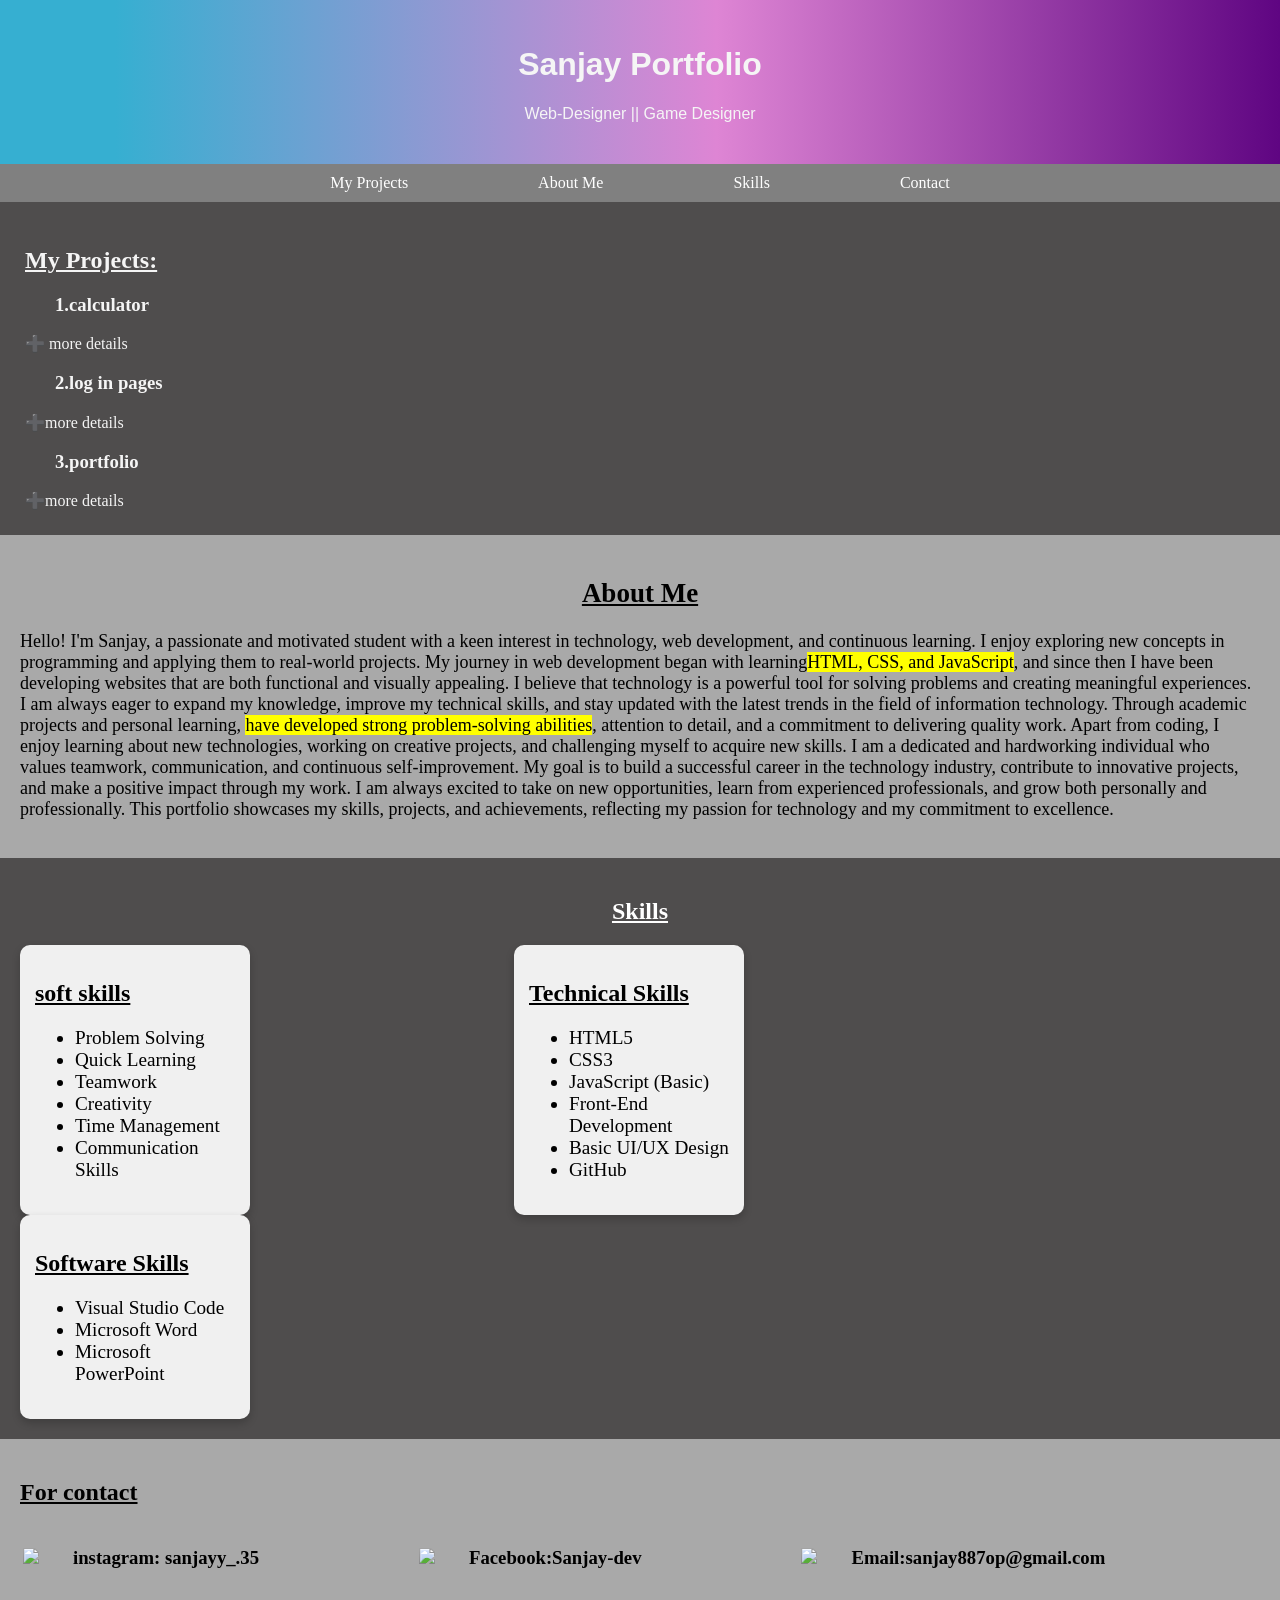
==== index.html @ cb27c4a3 "Rename portfolio.html to index.html" ====
<!DOCTYPE html>
<head>
    <title>Portfolio</title>
    <link rel="stylesheet" href="portfolio.css">
</head>
<body>
    <header>
        <h1>Sanjay Portfolio</h1>
        <p>Web-Designer || Game Designer</p>
    </header>
    <nav>
        <a href="#myprojects">My Projects</a>
        <a href="#aboutme">About Me</a>
        <a href="#skills">Skills</a>
        <a href="#contact">Contact</a>
    </nav> 
    <main> <section id = "myproject">
        <h2>My Projects:</h2>
        <h3>1.calculator</h3>
        <details>
            <summary>   more details</summary>
            <p class="para">
               <mark> "Developed a responsive Calculator Website using HTML, CSS, and JavaScript. The application performs basic arithmetic operations with a user-friendly interface, real-time calculations, and responsive design for different screen sizes."</mark>
            </p>
        </details>    
        <h3>2.log in pages</h3>
        <details>
            <summary>more details</summary>
            <P class="para"><mark>a responsive Login Page Website using HTML, CSS, and JavaScript. The project includes user authentication, form validation, password visibility toggle, and a modern user-friendly interface optimized for both desktop and mobile devices.</mark></P>
        </details>
        <h3>3.portfolio</h3>
        <details>
            <summary>more details</summary>
            <p class="para">
                <mark> designed and developed a personal portfolio website using HTML, CSS, and JavaScript to showcase my skills, projects, education, and contact information through a responsive and user-friendly interface.</mark>
            </p>
        </details>
    </section>
    </main>
    <section id="aboutme">
        <center><h2>About Me</h2></center>
        <p>Hello! I'm Sanjay, a passionate and motivated student with a keen interest in technology, web development, and continuous learning. I enjoy exploring new concepts in programming and applying them to real-world projects. My journey in web development began with learning<mark>HTML, CSS, and JavaScript</mark>, and since then I have been developing websites that are both functional and visually appealing.

I believe that technology is a powerful tool for solving problems and creating meaningful experiences. I am always eager to expand my knowledge, improve my technical skills, and stay updated with the latest trends in the field of information technology. Through academic projects and personal learning, <mark> have developed strong problem-solving abilities</mark>, attention to detail, and a commitment to delivering quality work.

Apart from coding, I enjoy learning about new technologies, working on creative projects, and challenging myself to acquire new skills. I am a dedicated and hardworking individual who values teamwork, communication, and continuous self-improvement. My goal is to build a successful career in the technology industry, contribute to innovative projects, and make a positive impact through my work.

I am always excited to take on new opportunities, learn from experienced professionals, and grow both personally and professionally. This portfolio showcases my skills, projects, and achievements, reflecting my passion for technology and my commitment to excellence.</p>

    </section>
    <section id="skills">
        <center><h2>Skills</h2></center>
        <div class="box">
            <h2>soft skills</h2>
            <ul class="soft">
                <li>Problem Solving</li>
                <li>Quick Learning</li>
                <li>Teamwork</li>
                <li>Creativity</li>
                <li>Time Management</li>
                <li>Communication Skills</li>
            </ul>
        </div>
        <div class="box" >
            <h2>Technical Skills</h2>
            <ul class="soft">
                <li>HTML5</li>
                <li>CSS3 </li>
                <li>JavaScript (Basic)</li>
                <li>Front-End Development</li>
                <li>Basic UI/UX Design</li>
                <li>GitHub </li>
            </ul>
        </div>
        <div class="box" >
            <h2>Software  Skills</h2>
            <ul class="soft">
                <li>Visual Studio Code</li>
                <li>Microsoft Word</li>
                <li>Microsoft PowerPoint</li>
            </ul>
        </div>
    </section>
    <section id="contact">
        <h2>For contact</h2>
        <div class="con">
            <table>
                <tr>
                    <td><img src="instagram.png"></td><td><h3> instagram: sanjayy_.35</h3></td>
                </tr>
            </table>
        </div>
        <div class="con">
            <table>
                <tr>
                    <td><img src="facebook.png"></td><td><h3> Facebook:Sanjay-dev</h3></td>
                </tr>
            </table>
        </div>
        <div class="con">
            <table>
                <tr>
                    <td><img src="email.png"></td><td><h3> Email:sanjay887op@gmail.com</h3></td>
                </tr>
            </table>        
        </div>

    </section>
</body>
---- portfolio.css ----
header{
    background: rgba(54,175,209,1);
background: -moz-linear-gradient(left, rgba(54,175,209,1) 6%, rgba(54,175,209,1) 9%, rgba(222,133,212,1) 56%, rgba(95,5,130,1) 100%);
background: -webkit-gradient(left top, right top, color-stop(6%, rgba(54,175,209,1)), color-stop(9%, rgba(54,175,209,1)), color-stop(56%, rgba(222,133,212,1)), color-stop(100%, rgba(95,5,130,1)));
background: -webkit-linear-gradient(left, rgba(54,175,209,1) 6%, rgba(54,175,209,1) 9%, rgba(222,133,212,1) 56%, rgba(95,5,130,1) 100%);
background: -o-linear-gradient(left, rgba(54,175,209,1) 6%, rgba(54,175,209,1) 9%, rgba(222,133,212,1) 56%, rgba(95,5,130,1) 100%);
background: -ms-linear-gradient(left, rgba(54,175,209,1) 6%, rgba(54,175,209,1) 9%, rgba(222,133,212,1) 56%, rgba(95,5,130,1) 100%);
background: linear-gradient(to right, rgba(54,175,209,1) 6%, rgba(54,175,209,1) 9%, rgba(222,133,212,1) 56%, rgba(95,5,130,1) 100%);
filter: progid:DXImageTransform.Microsoft.gradient( startColorstr='#36afd1', endColorstr='#5f0582', GradientType=1 );
    padding: 25px;
    text-align: center;
    color: whitesmoke;
    font-family: Arial, Helvetica, sans-serif;
}
body{
    margin: 0;

}
nav {
    background-color:gray;
    text-align: center;
    padding: 10px;
}

nav a{
    color: white;
    text-decoration: none;
    margin-left: 5%;
    margin-right: 5%;
}
#myproject{
    background-color: rgb(79, 77, 77);
    color: whitesmoke;
    padding: 25px;
}
h2{
    text-decoration: underline;
}
details summary::marker{
    content: "➕";
}
details[open] summary::marker{
    content: "➖";
}
.para{
    padding-left: 40px;
}
#aboutme{
    background-color: darkgray;
    padding: 20px;
    font-family: fantasy;
    font-size: large;
}
#skills{
    background-color: rgb(79, 77, 77);
    padding: 20px;
    color: white;
}
.box{
    width: 200px;
    padding: 15px;
    border-radius: 10px;
    background-color: #f0f0f0;
    box-shadow: 0 4px 8px rgba(0,0,0,0.2);
    color: black;
}
.box1{
    width: 200px;
    padding: 15px;
    border-radius: 10px;
    background-color: #f0f0f0;
    box-shadow: 0 4px 8px rgba(0,0,0,0.2);
    color: black;
    
}
.box{
    display: inline-block;
    vertical-align: text-top;
    margin-right: 260px;
}
.soft{
    font-size: larger;
}
#contact{
    background-color: darkgray;
    padding: 20px;
}
.con{
    display: inline-block;
    vertical-align: text-top;
    margin-right: 150px;

}
h3{
    padding-left: 30px;
}
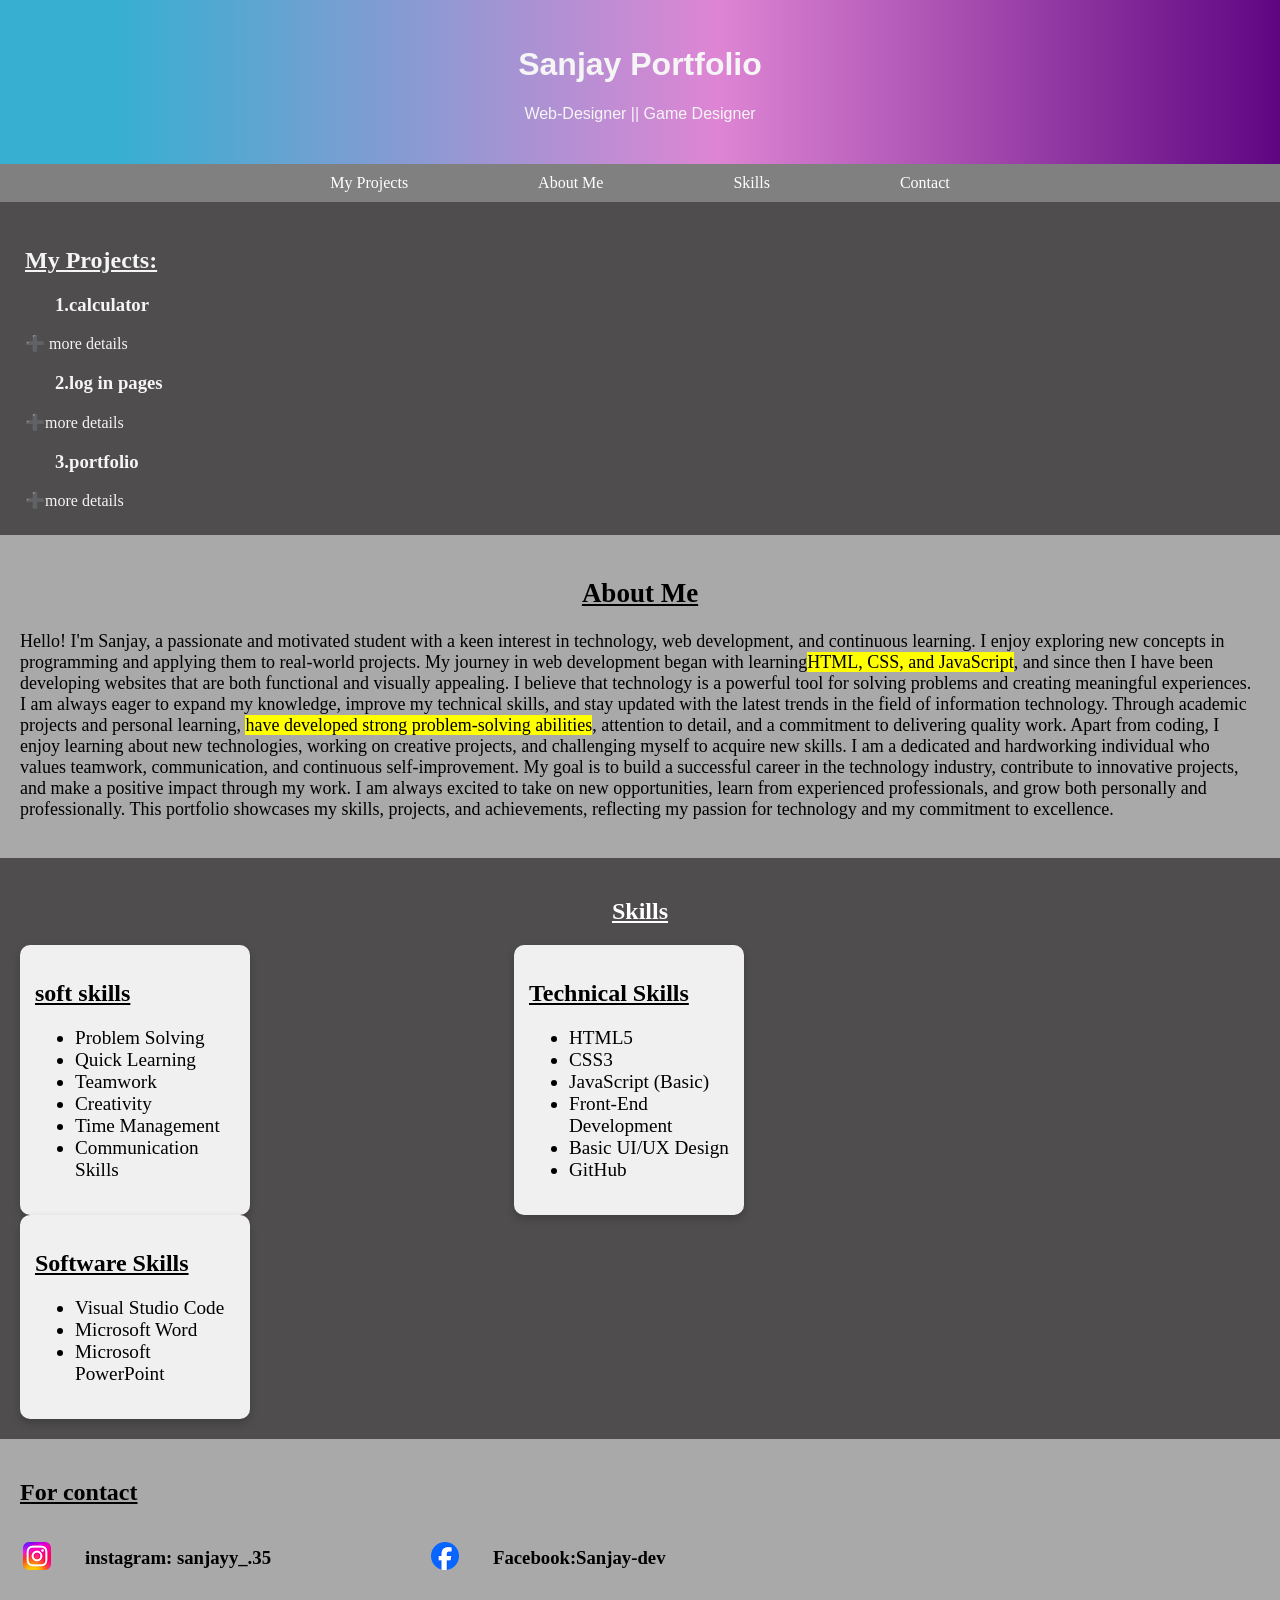
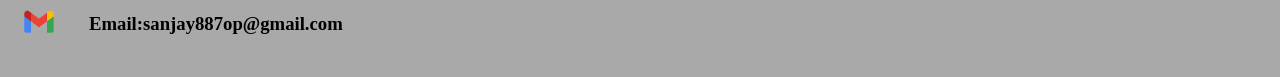
==== commit 18099cda: "Update index.html" ====
--- a/index.html
+++ b/index.html
@@ -1,7 +1,9 @@
 <!DOCTYPE html>
 <head>
+    <meta charset="UTF-8">
+    <meta name="viewport" content="width=device-width, initial-scale=1.0">
     <title>Portfolio</title>
-    <link rel="stylesheet" href="portfolio.css">
+    <link rel="stylesheet" href="style.css">
 </head>
 <body>
     <header>
--- a/style.css
+++ b/style.css
@@ -0,0 +1,96 @@
+header{
+    background: rgba(54,175,209,1);
+background: -moz-linear-gradient(left, rgba(54,175,209,1) 6%, rgba(54,175,209,1) 9%, rgba(222,133,212,1) 56%, rgba(95,5,130,1) 100%);
+background: -webkit-gradient(left top, right top, color-stop(6%, rgba(54,175,209,1)), color-stop(9%, rgba(54,175,209,1)), color-stop(56%, rgba(222,133,212,1)), color-stop(100%, rgba(95,5,130,1)));
+background: -webkit-linear-gradient(left, rgba(54,175,209,1) 6%, rgba(54,175,209,1) 9%, rgba(222,133,212,1) 56%, rgba(95,5,130,1) 100%);
+background: -o-linear-gradient(left, rgba(54,175,209,1) 6%, rgba(54,175,209,1) 9%, rgba(222,133,212,1) 56%, rgba(95,5,130,1) 100%);
+background: -ms-linear-gradient(left, rgba(54,175,209,1) 6%, rgba(54,175,209,1) 9%, rgba(222,133,212,1) 56%, rgba(95,5,130,1) 100%);
+background: linear-gradient(to right, rgba(54,175,209,1) 6%, rgba(54,175,209,1) 9%, rgba(222,133,212,1) 56%, rgba(95,5,130,1) 100%);
+filter: progid:DXImageTransform.Microsoft.gradient( startColorstr='#36afd1', endColorstr='#5f0582', GradientType=1 );
+    padding: 25px;
+    text-align: center;
+    color: whitesmoke;
+    font-family: Arial, Helvetica, sans-serif;
+}
+body{
+    margin: 0;
+
+}
+nav {
+    background-color:gray;
+    text-align: center;
+    padding: 10px;
+}
+
+nav a{
+    color: white;
+    text-decoration: none;
+    margin-left: 5%;
+    margin-right: 5%;
+}
+#myproject{
+    background-color: rgb(79, 77, 77);
+    color: whitesmoke;
+    padding: 25px;
+}
+h2{
+    text-decoration: underline;
+}
+details summary::marker{
+    content: "➕";
+}
+details[open] summary::marker{
+    content: "➖";
+}
+.para{
+    padding-left: 40px;
+}
+#aboutme{
+    background-color: darkgray;
+    padding: 20px;
+    font-family: fantasy;
+    font-size: large;
+}
+#skills{
+    background-color: rgb(79, 77, 77);
+    padding: 20px;
+    color: white;
+}
+.box{
+    width: 200px;
+    padding: 15px;
+    border-radius: 10px;
+    background-color: #f0f0f0;
+    box-shadow: 0 4px 8px rgba(0,0,0,0.2);
+    color: black;
+}
+.box1{
+    width: 200px;
+    padding: 15px;
+    border-radius: 10px;
+    background-color: #f0f0f0;
+    box-shadow: 0 4px 8px rgba(0,0,0,0.2);
+    color: black;
+    
+}
+.box{
+    display: inline-block;
+    vertical-align: text-top;
+    margin-right: 260px;
+}
+.soft{
+    font-size: larger;
+}
+#contact{
+    background-color: darkgray;
+    padding: 20px;
+}
+.con{
+    display: inline-block;
+    vertical-align: text-top;
+    margin-right: 150px;
+
+}
+h3{
+    padding-left: 30px;
+}
